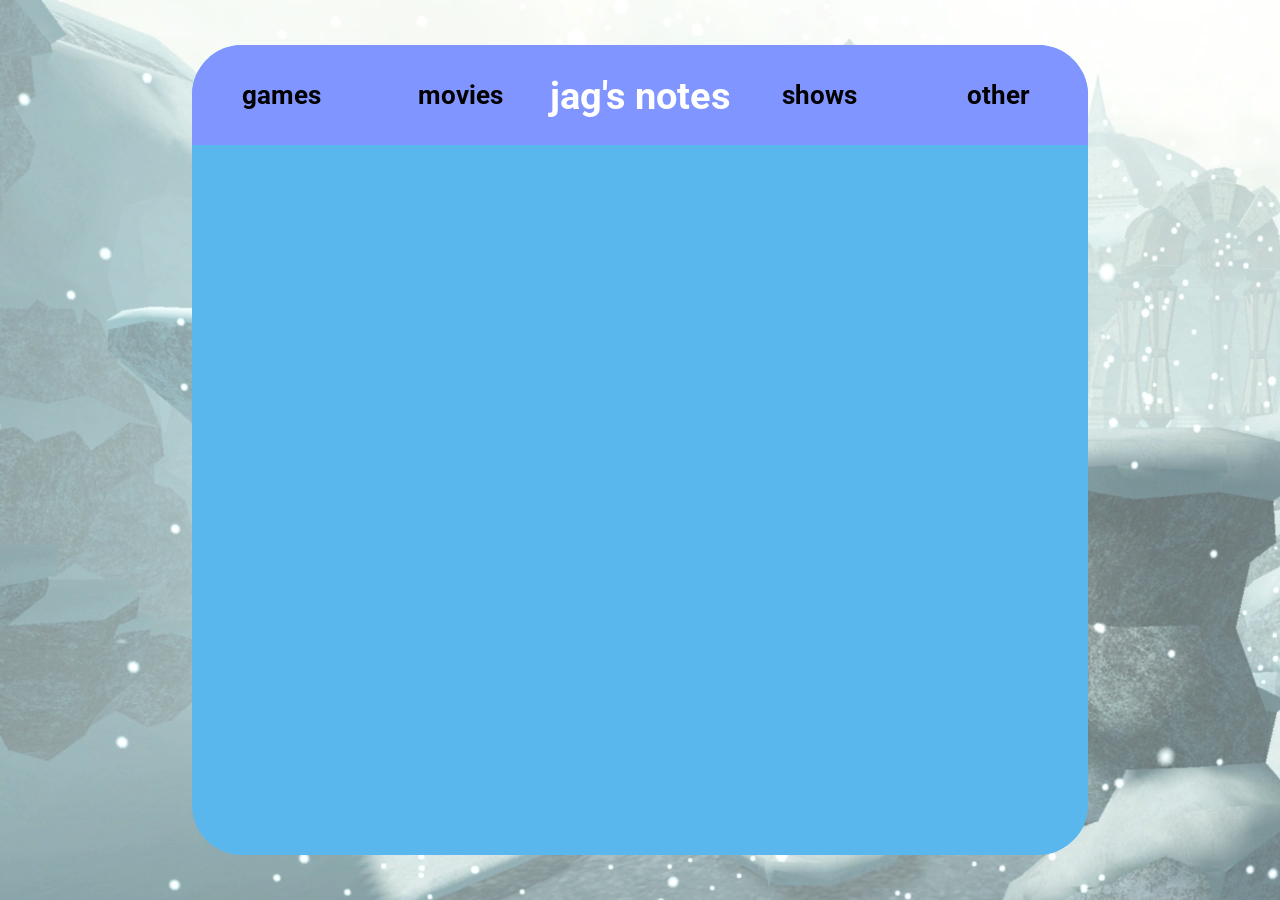
==== posts/games/blueprince.html @ a521a92b "Updates before first post" ====
<!DOCTYPE html>
<html lang="en">
<head>
    <meta charset="UTF-8">
    <meta name="viewport" content="width=device-width, initial-scale=1.0">
    <title>jag's notes</title>
    <link rel="stylesheet" href="../../style.css">
    <link rel="icon" type="image/x-icon" href="../../images/icon.png">
</head>
<body>
    <div class="content">
        <div class="navbar">
            <h2>games</h2>
            <h2>movies</h2>
            <h1>jag's notes</h1>
            <h2>shows</h2>
            <h2>other</h2>
        </div>
        <div class="container_1">
            

        </div>

    </div>
    
</body>
</html>
---- style.css ----
@import url('https://fonts.googleapis.com/css2?family=Roboto:wght@400;700&display=swap');

@import url('https://fonts.googleapis.com/css2?family=Neucha&display=swap');

/*font-family: 'Roboto', sans-serif;*/
/*font-family: 'Neucha', cursive;*/

* {
    margin: 0;
    padding: 0;
    font-family: 'Roboto', sans-serif;
}

html {
    overflow: hidden;
}

body {
    background-image: url('./images/phendranaBackground.png');
    background-color: rgba(255, 255, 255, 0.5);
    padding-bottom: 5vh;
}

img {
    justify-content: center;
    text-align: center;
    margin: auto;
    height: auto;
    width: 90%;
    border-radius: 50px;
}

h1 {
    font-size: 3vw;
    color: white;
    margin: auto;
    text-align: center;
    font-family: 'Roboto', sans-serif;
}

h2 {
    font-size: 2vw;
    margin: auto;
}

p {
    font-size: 1.5vw;
    margin: 1vw;
}

.content {
    display: grid;
    grid-template-rows: auto;
    grid-template-columns: 1fr;
    width: 70vw;
    height: 90vh;
    margin: auto;
    margin-top: 5vh;
    justify-content: center;
    background-color: #5ab7ed;
    border-radius: 50px;
    overflow: hidden;
}
/* ----- Containers are set up as "container", num of columns, num of rows */
.container_1 {
    display: grid;
    grid-template-rows: auto;
    grid-template-columns: 100%;
    width: 100%;
    height: 100%;
    text-align: center;
    padding-bottom: 2vw;
    overflow-y: scroll;
}

.navbar{
    display: grid;
    grid-template-rows: auto;
    grid-template-columns: 1fr 1fr auto 1fr 1fr;
    height: 100px;
    background-color: #8095ff;
}

.container_1 :first-child {
    margin-top: 2vw;
}

.post {
    display: relative;
}


/* .post_text {
    position: relative;
    pointer-events: none;
    z-index: 1;
    color: white;
    font-size: 2vw;
    bottom: 40%;
    font-family: 'roboto', sans-serif;

} */

.post_background {
    position: relative;
    width: 80%;
    height: 35vh;
    border-radius: 50px;
    object-fit: cover;
    object-position: center;
    margin-bottom: 1vw;

}

.post_background:hover {
    transform: scale(1.05);
    transition: transform 0.3s ease;
}
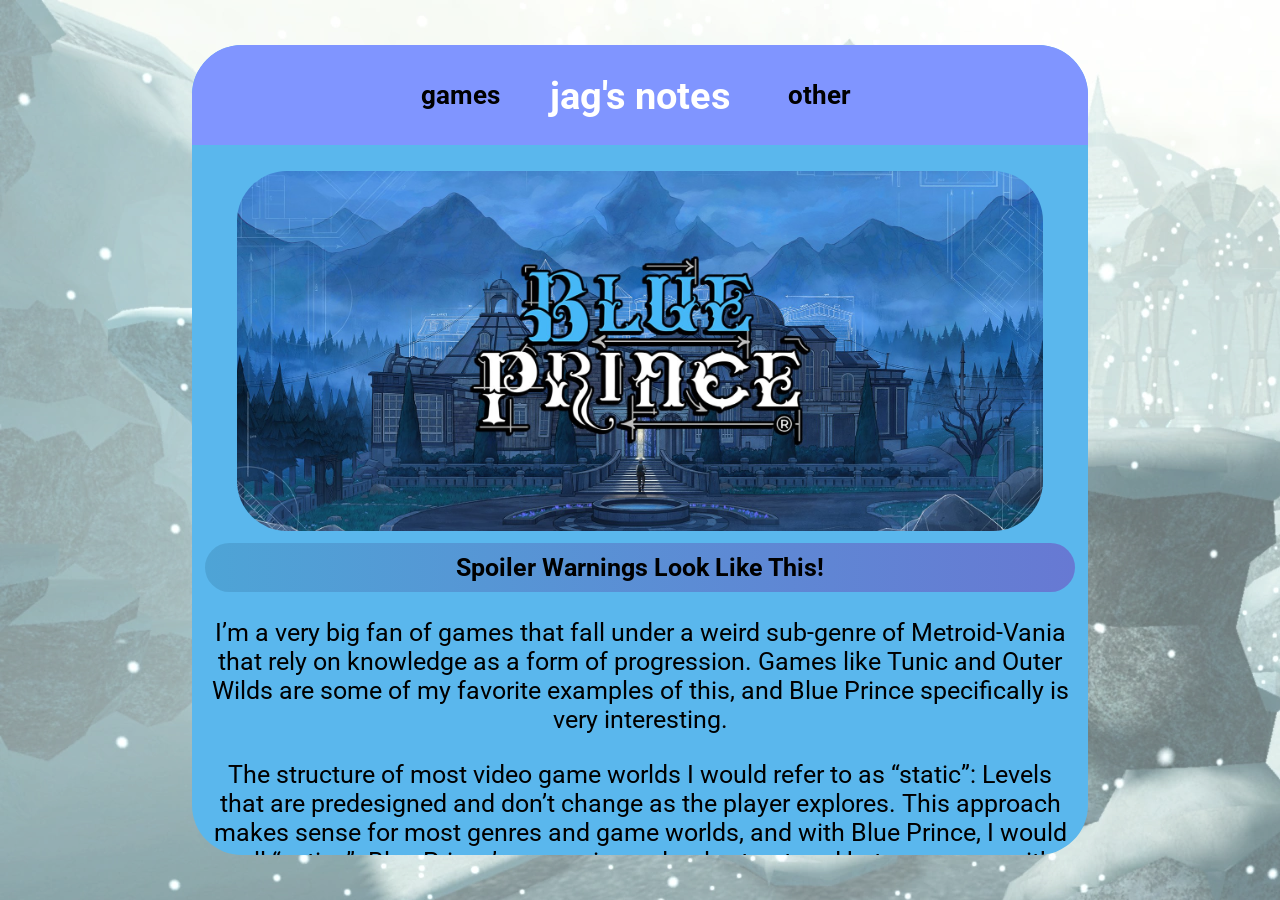
==== commit dbf3dbab: "Adding content to Blue Prince post" ====
--- a/posts/games/blueprince.html
+++ b/posts/games/blueprince.html
@@ -3,22 +3,72 @@
 <head>
     <meta charset="UTF-8">
     <meta name="viewport" content="width=device-width, initial-scale=1.0">
-    <title>jag's notes</title>
+    <title>jag's notes - Blue Prince</title>
     <link rel="stylesheet" href="../../style.css">
     <link rel="icon" type="image/x-icon" href="../../images/icon.png">
 </head>
 <body>
     <div class="content">
         <div class="navbar">
-            <h2>games</h2>
-            <h2>movies</h2>
+            <h2></h2>
+            <h2><a href="../../index.html">games</a></h2>
             <h1>jag's notes</h1>
-            <h2>shows</h2>
-            <h2>other</h2>
+            <h2><a href="../../other.html">other</a></h2>
+            <h2></h2>
         </div>
         <div class="container_1">
+            <img src="../../images/blueprince.jpg" alt="" class="post_main_image">
+
+            <p class="spoiler_warning">Spoiler Warnings Look Like This!</p>
+
+            <p>I’m a very big fan of games that fall under a weird sub-genre of Metroid-Vania that rely on knowledge 
+                as a form of progression. Games like Tunic and Outer Wilds are some of my favorite examples of this, 
+                and Blue Prince specifically is very interesting.</p>
+
+            <p>The structure of most video game worlds I would refer to as “static”: Levels that are predesigned and 
+                don’t change as the player explores. This approach makes sense for most genres and game worlds, and 
+                with Blue Prince, I would call “active”. Blue Prince’s manor is randomly structured between runs, with 
+                puzzles spanning across different rooms that may or may not be found on the same run. This sounds 
+                pretty bad, but it really is not, due in part to being able to juggle multiple puzzles at once, and 
+                also with how the player can improve at managing the room generation.</p>
+
+            <p>Obviously Blue Prince isn’t the first game do have random generation, Minecraft and literally every 
+                rouge-like have already done it, but I do really like its inclusion in a puzzle game. In the case of 
+                rouge-likes, the point is for the player to learn the game systems themselves as opposed to just 
+                memorizing levels and maps, but this approach to the manor causes the same effect. With the random 
+                generation, players instead now end up paying attention to the details that persist across runs.</p>
+
+            <p class="spoiler">Most rooms contain sketches of different things throughout the map, but are linked to 
+                the placement on the map as opposed to the specific room they’re in that lead to a puzzle.</p>
+
+            <div class="container_2_1" style="grid-template-columns: 1fr 2fr">
+                <img src="../../images/Camera Uploads/BluePrincePaper1.jpg" alt="" class="spoiler_image">
+                <p>Now most people have some warranted criticisms about the gameplay loop, and one I want to talk about 
+                is progression and how it balances how many different puzzles the player has to work with at once. 
+                The further the player progresses north in the house, the more locked doors they will face and the 
+                more items they will need to make meaningful progress. Early in the game while the player is still 
+                learning the systems that the game uses, they will be stuck exploring the same pool of rooms. 
+                Naturally, players are going to focus on the puzzles that pertain to those specific rooms. As they 
+                improve their skills and solve those more simple puzzles, they will eventually be able to their way 
+                further north more consistently across runs and unlock more new rooms to explore and thus more puzzles.</p>
+            </div>
             
 
+            <p>Obviously with a game all about knowledge checks, it can demand a lot from the player and assumes 
+                they are very smart. This was definitely the case for me towards the end of the game where I thought 
+                I still needed information in order to finish the game, but ended up doing the side content and got lost.</p>
+
+            <p class="spoiler">I thought I needed to open up another pathway in the Rotating Gear room.</p>
+
+            <p>This may just be a problem I had, but overall many players has issues with trying to solve specific 
+                puzzles while fighting with the room generation while doing so. I imagine the intention was to 
+                encourage discovery and to help the player to find new puzzles and details, however it had the 
+                adverse effect of overwhelming players with information and being frustrating at points.</p>
+
+            <p>Overall, I did really enjoy this game and a lot of the ideas that it presents, especially its 
+                approach to side content. The “main story” is only at most ~⅓ of all the content in the game.</p>
+
+            <h1 class="rating_silver">7.5/10</h1>
         </div>
 
     </div>
--- a/style.css
+++ b/style.css
@@ -73,12 +73,29 @@
     overflow-y: scroll;
 }
 
+.container_2_1{
+    display: grid;
+    grid-template-rows: auto;
+    grid-template-columns: 1fr 1fr;
+}
+
+.container_1_2{
+    display: grid;
+    grid-template-columns: auto;
+    grid-template-rows: 1fr 1fr;
+}
+
 .navbar{
     display: grid;
     grid-template-rows: auto;
     grid-template-columns: 1fr 1fr auto 1fr 1fr;
     height: 100px;
     background-color: #8095ff;
+}
+
+h2 > a {
+    color: black;
+    text-decoration: none;
 }
 
 .container_1 :first-child {
@@ -89,6 +106,74 @@
     display: relative;
 }
 
+/* ----- Post Content ----- */
+.post_main_image {
+    object-fit: cover;
+    height: 40vh;
+}
+
+p{
+    font-size: 25px;
+}
+
+.spoiler_warning {
+    font-weight: bold;
+    padding: 10px;
+    border-radius: 25px;
+    background-image: linear-gradient(to right, #4ea4d6, #6779d3);
+}
+
+.spoiler {
+    font-weight: bold;
+    color: transparent;
+    background-image: linear-gradient(to right, #4ea4d6, #6779d3);
+    border-radius: 25px;
+    padding: 10px;
+    transition: 0.3s;
+}
+
+.spoiler:hover {
+    color: black;
+    background-color: transparent;
+}
+
+/* ----- Images Spoilers ----- */
+.spoiler_image {
+    background-image: linear-gradient(to right, #4ea4d6, #6779d3);
+    filter:blur(5px);
+    transition: 0.3s;
+}
+
+.spoiler_image:hover {
+    filter:blur(0px);
+}
+
+/* ---- Rating ----- */
+.rating_silver {
+    /* background-image: linear-gradient(to right, gold, goldenrod); */
+    background-image: linear-gradient(to right, grey, silver);
+    text-shadow: grey;
+    padding: 4%;
+    border-radius: 100px;
+    margin-top: 2%;
+    margin-bottom: 3%;
+}
+
+/* ----- Post Thumbnails ----- */
+.post_background {
+    position: relative;
+    width: 80%;
+    height: 35vh;
+    border-radius: 50px;
+    object-fit: cover;
+    object-position: center;
+    margin-bottom: 1vw;
+}
+
+.post_background:hover {
+    transform: scale(1.05);
+    transition: transform 0.3s ease;
+}
 
 /* .post_text {
     position: relative;
@@ -99,20 +184,4 @@
     bottom: 40%;
     font-family: 'roboto', sans-serif;
 
-} */
-
-.post_background {
-    position: relative;
-    width: 80%;
-    height: 35vh;
-    border-radius: 50px;
-    object-fit: cover;
-    object-position: center;
-    margin-bottom: 1vw;
-
-}
-
-.post_background:hover {
-    transform: scale(1.05);
-    transition: transform 0.3s ease;
-}+} */
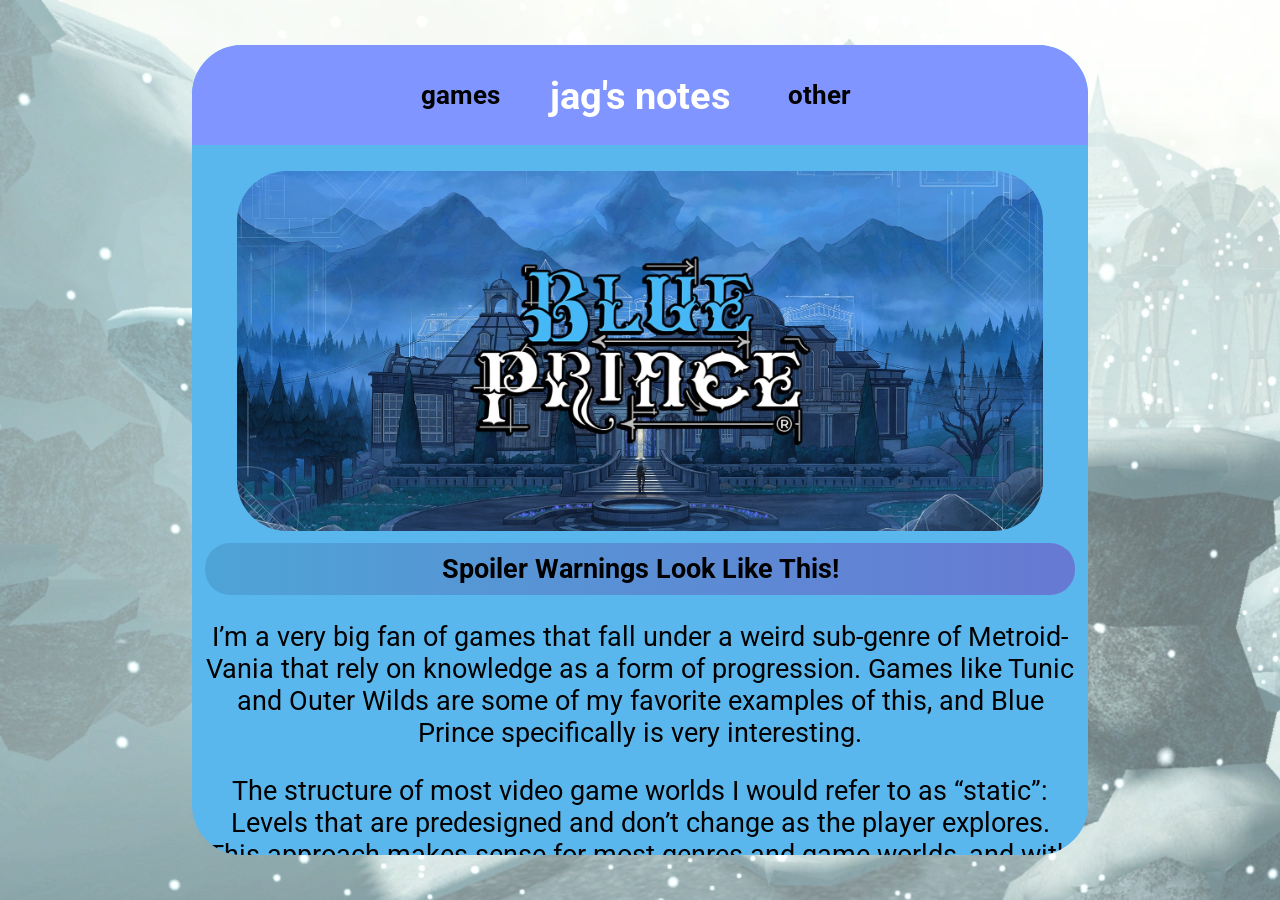
==== commit 8aa496e9: "Finalized Blue Prince Post" ====
--- a/posts/games/blueprince.html
+++ b/posts/games/blueprince.html
@@ -17,7 +17,7 @@
             <h2></h2>
         </div>
         <div class="container_1">
-            <img src="../../images/blueprince.jpg" alt="" class="post_main_image">
+            <img src="../../images/Games/BluePrince/blueprince.jpg" alt="" class="post_main_image">
 
             <p class="spoiler_warning">Spoiler Warnings Look Like This!</p>
 
@@ -32,6 +32,8 @@
                 pretty bad, but it really is not, due in part to being able to juggle multiple puzzles at once, and 
                 also with how the player can improve at managing the room generation.</p>
 
+            <img src="../../images/Games/BluePrince/BluePrinceMap.jpg" alt="" class="img_center">
+
             <p>Obviously Blue Prince isn’t the first game do have random generation, Minecraft and literally every 
                 rouge-like have already done it, but I do really like its inclusion in a puzzle game. In the case of 
                 rouge-likes, the point is for the player to learn the game systems themselves as opposed to just 
@@ -41,31 +43,38 @@
             <p class="spoiler">Most rooms contain sketches of different things throughout the map, but are linked to 
                 the placement on the map as opposed to the specific room they’re in that lead to a puzzle.</p>
 
-            <div class="container_2_1" style="grid-template-columns: 1fr 2fr">
-                <img src="../../images/Camera Uploads/BluePrincePaper1.jpg" alt="" class="spoiler_image">
-                <p>Now most people have some warranted criticisms about the gameplay loop, and one I want to talk about 
-                is progression and how it balances how many different puzzles the player has to work with at once. 
-                The further the player progresses north in the house, the more locked doors they will face and the 
-                more items they will need to make meaningful progress. Early in the game while the player is still 
-                learning the systems that the game uses, they will be stuck exploring the same pool of rooms. 
-                Naturally, players are going to focus on the puzzles that pertain to those specific rooms. As they 
-                improve their skills and solve those more simple puzzles, they will eventually be able to their way 
-                further north more consistently across runs and unlock more new rooms to explore and thus more puzzles.</p>
+            <div class="container_2_1_big_right">
+                <img src="../../images/Games/BluePrince/BluePrincePaper1.jpg" alt="" class="spoiler_image">
+                <div style="margin: auto">
+                    <p>Now most people have some warranted criticisms about the gameplay loop, and one I want to talk about 
+                    is progression and how it balances how many different puzzles the player has to work with at once. 
+                    The further the player progresses north in the house, the more locked doors they will face and the 
+                    more items they will need to make meaningful progress.</p>
+
+                    <p>Early in the game while the player is still 
+                    learning the systems that the game uses, they will be stuck exploring the same pool of rooms. 
+                    Naturally, players are going to focus on the puzzles that pertain to those specific rooms. As they 
+                    improve their skills and solve those more simple puzzles, they will eventually be able to their way 
+                    further north more consistently across runs and unlock more new rooms to explore and thus more puzzles.</p>
+                </div>
             </div>
             
+            <div class="container_2_1_big_left">
+                <div style="margin: auto">
+                    <p>Obviously with a game all about knowledge checks, it can demand a lot from the player and assumes 
+                    they are very smart. This was definitely the case for me towards the end of the game where I thought 
+                    I still needed information in order to finish the game, but ended up doing the side content and got lost.</p>
 
-            <p>Obviously with a game all about knowledge checks, it can demand a lot from the player and assumes 
-                they are very smart. This was definitely the case for me towards the end of the game where I thought 
-                I still needed information in order to finish the game, but ended up doing the side content and got lost.</p>
+                    <p class="spoiler">I thought I needed to open up another pathway in the Rotating Gear room.</p>
 
-            <p class="spoiler">I thought I needed to open up another pathway in the Rotating Gear room.</p>
-
-            <p>This may just be a problem I had, but overall many players has issues with trying to solve specific 
-                puzzles while fighting with the room generation while doing so. I imagine the intention was to 
-                encourage discovery and to help the player to find new puzzles and details, however it had the 
-                adverse effect of overwhelming players with information and being frustrating at points.</p>
-
-            <p>Overall, I did really enjoy this game and a lot of the ideas that it presents, especially its 
+                    <p>This may just be a problem I had, but overall many players has issues with trying to solve specific 
+                    puzzles while fighting with the room generation while doing so. I imagine the intention was to 
+                    encourage discovery and to help the player to find new puzzles and details, however it had the 
+                    adverse effect of overwhelming players with information and being frustrating at points.</p>
+                </div>
+                <img src="../../images/Games/BluePrince/BluePrincePaper2.jpg" alt="" class="spoiler_image">
+            </div>
+            <p class="conclusion">Overall, I did really enjoy this game and a lot of the ideas that it presents, especially its 
                 approach to side content. The “main story” is only at most ~⅓ of all the content in the game.</p>
 
             <h1 class="rating_silver">7.5/10</h1>
--- a/style.css
+++ b/style.css
@@ -28,7 +28,13 @@
     height: auto;
     width: 90%;
     border-radius: 50px;
-}
+    transition: 0.3s;
+}
+
+img:hover {
+    transform: scale(1.05);
+}
+
 
 h1 {
     font-size: 3vw;
@@ -46,6 +52,11 @@
 p {
     font-size: 1.5vw;
     margin: 1vw;
+}
+
+a {
+    color: black;
+    text-decoration: none;
 }
 
 .content {
@@ -61,6 +72,8 @@
     border-radius: 50px;
     overflow: hidden;
 }
+
+
 /* ----- Containers are set up as "container", num of columns, num of rows */
 .container_1 {
     display: grid;
@@ -73,10 +86,26 @@
     overflow-y: scroll;
 }
 
+.img_center {
+    width: 50vw;
+}
+
 .container_2_1{
     display: grid;
     grid-template-rows: auto;
     grid-template-columns: 1fr 1fr;
+}
+
+.container_2_1_big_right {
+    grid-template-columns: 1fr 2fr
+}
+
+.container_2_1_big_left {
+    grid-template-columns: 2fr 1fr
+}
+
+.container_2_1 > img {
+    height: auto
 }
 
 .container_1_2{
@@ -104,16 +133,57 @@
 
 .post {
     display: relative;
+}
+
+/* ----- Container Responsiveness ----- */
+@media (min-width: 601px){
+    p{
+        font-size: 27px;
+    }
+}
+
+@media (max-width: 600px){
+    h1 {
+        font-size: 3vh;
+    }
+
+    h2 {
+        font-size: 2vh;
+        padding: 4%;
+    }
+
+    p {
+        font-size: 20px;
+    }
+
+    .content {
+        width: 85vw;
+        height: 90vh;
+    }
+
+    .navbar {
+        grid-template-columns: 1fr;
+        height: auto;
+    }
+
+    .container_1_2 {
+        grid-template-columns: 1fr;
+
+    }
+
+    .container_2_1 {
+        grid-template-columns: 1fr;
+    }
+
+    .img_center {
+        width: 95%;
+    }
 }
 
 /* ----- Post Content ----- */
 .post_main_image {
     object-fit: cover;
     height: 40vh;
-}
-
-p{
-    font-size: 25px;
 }
 
 .spoiler_warning {
@@ -148,7 +218,7 @@
     filter:blur(0px);
 }
 
-/* ---- Rating ----- */
+/* ---- Rating and Conclusion ----- */
 .rating_silver {
     /* background-image: linear-gradient(to right, gold, goldenrod); */
     background-image: linear-gradient(to right, grey, silver);
@@ -157,6 +227,10 @@
     border-radius: 100px;
     margin-top: 2%;
     margin-bottom: 3%;
+}
+
+.conclusion {
+    margin-top: 5%;
 }
 
 /* ----- Post Thumbnails ----- */
@@ -171,7 +245,6 @@
 }
 
 .post_background:hover {
-    transform: scale(1.05);
     transition: transform 0.3s ease;
 }
 
